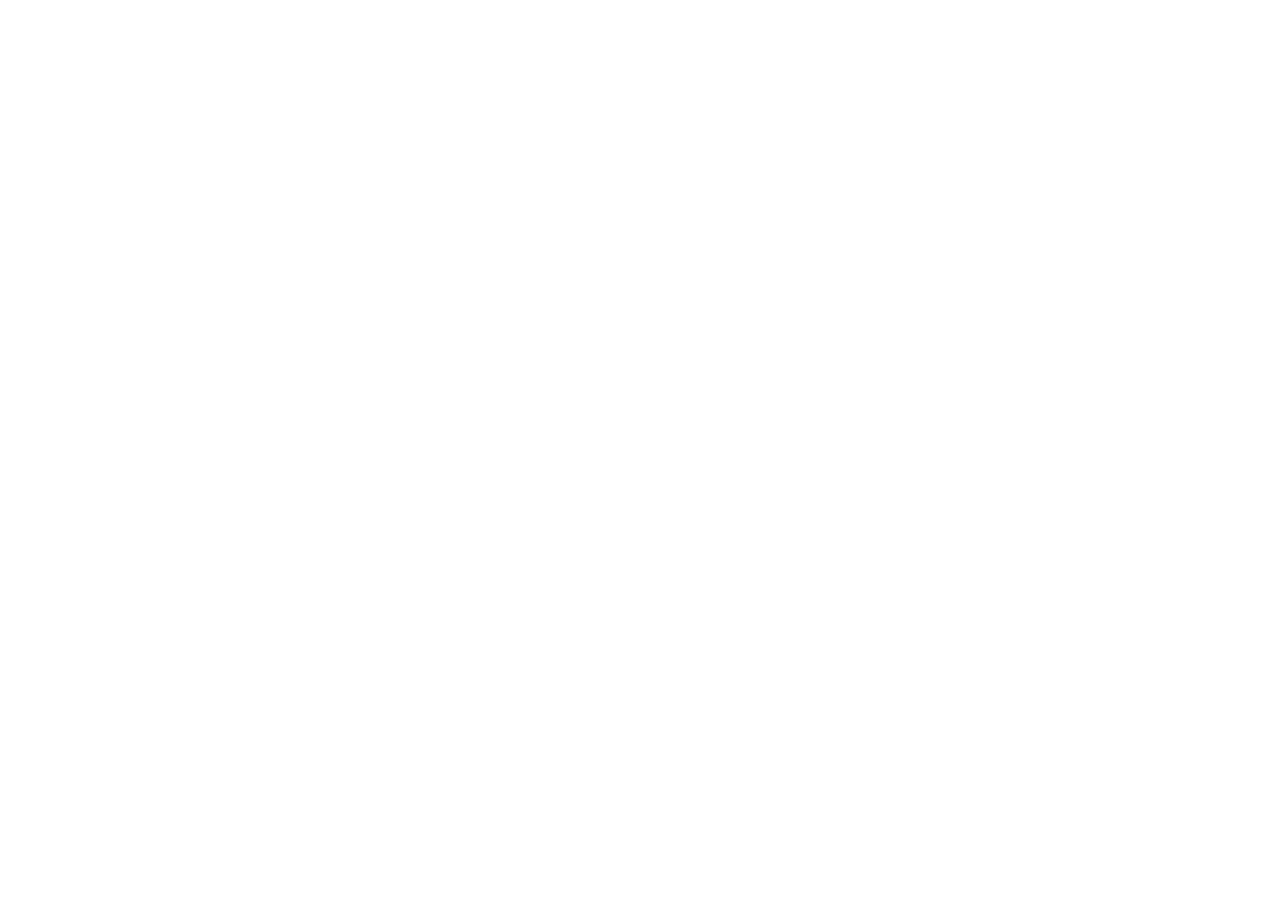
==== index.html @ 9c591a5d "first commit" ====
<!DOCTYPE html>
<html lang="en">
<head>
    <meta charset="UTF-8">
    <meta http-equiv="X-UA-Compatible" content="IE=edge">
    <meta name="viewport" content="width=device-width, initial-scale=1.0">
    <link href="https://cdn.jsdelivr.net/npm/bootstrap@5.0.0-beta2/dist/css/bootstrap.min.css" rel="stylesheet" integrity="sha384-BmbxuPwQa2lc/FVzBcNJ7UAyJxM6wuqIj61tLrc4wSX0szH/Ev+nYRRuWlolflfl" crossorigin="anonymous">
    <script src="https://cdn.jsdelivr.net/npm/bootstrap@5.0.0-beta2/dist/js/bootstrap.bundle.min.js" integrity="sha384-b5kHyXgcpbZJO/tY9Ul7kGkf1S0CWuKcCD38l8YkeH8z8QjE0GmW1gYU5S9FOnJ0" crossorigin="anonymous"></script>
    <title>Document</title>
</head>
<body>
    
</body>
</html>
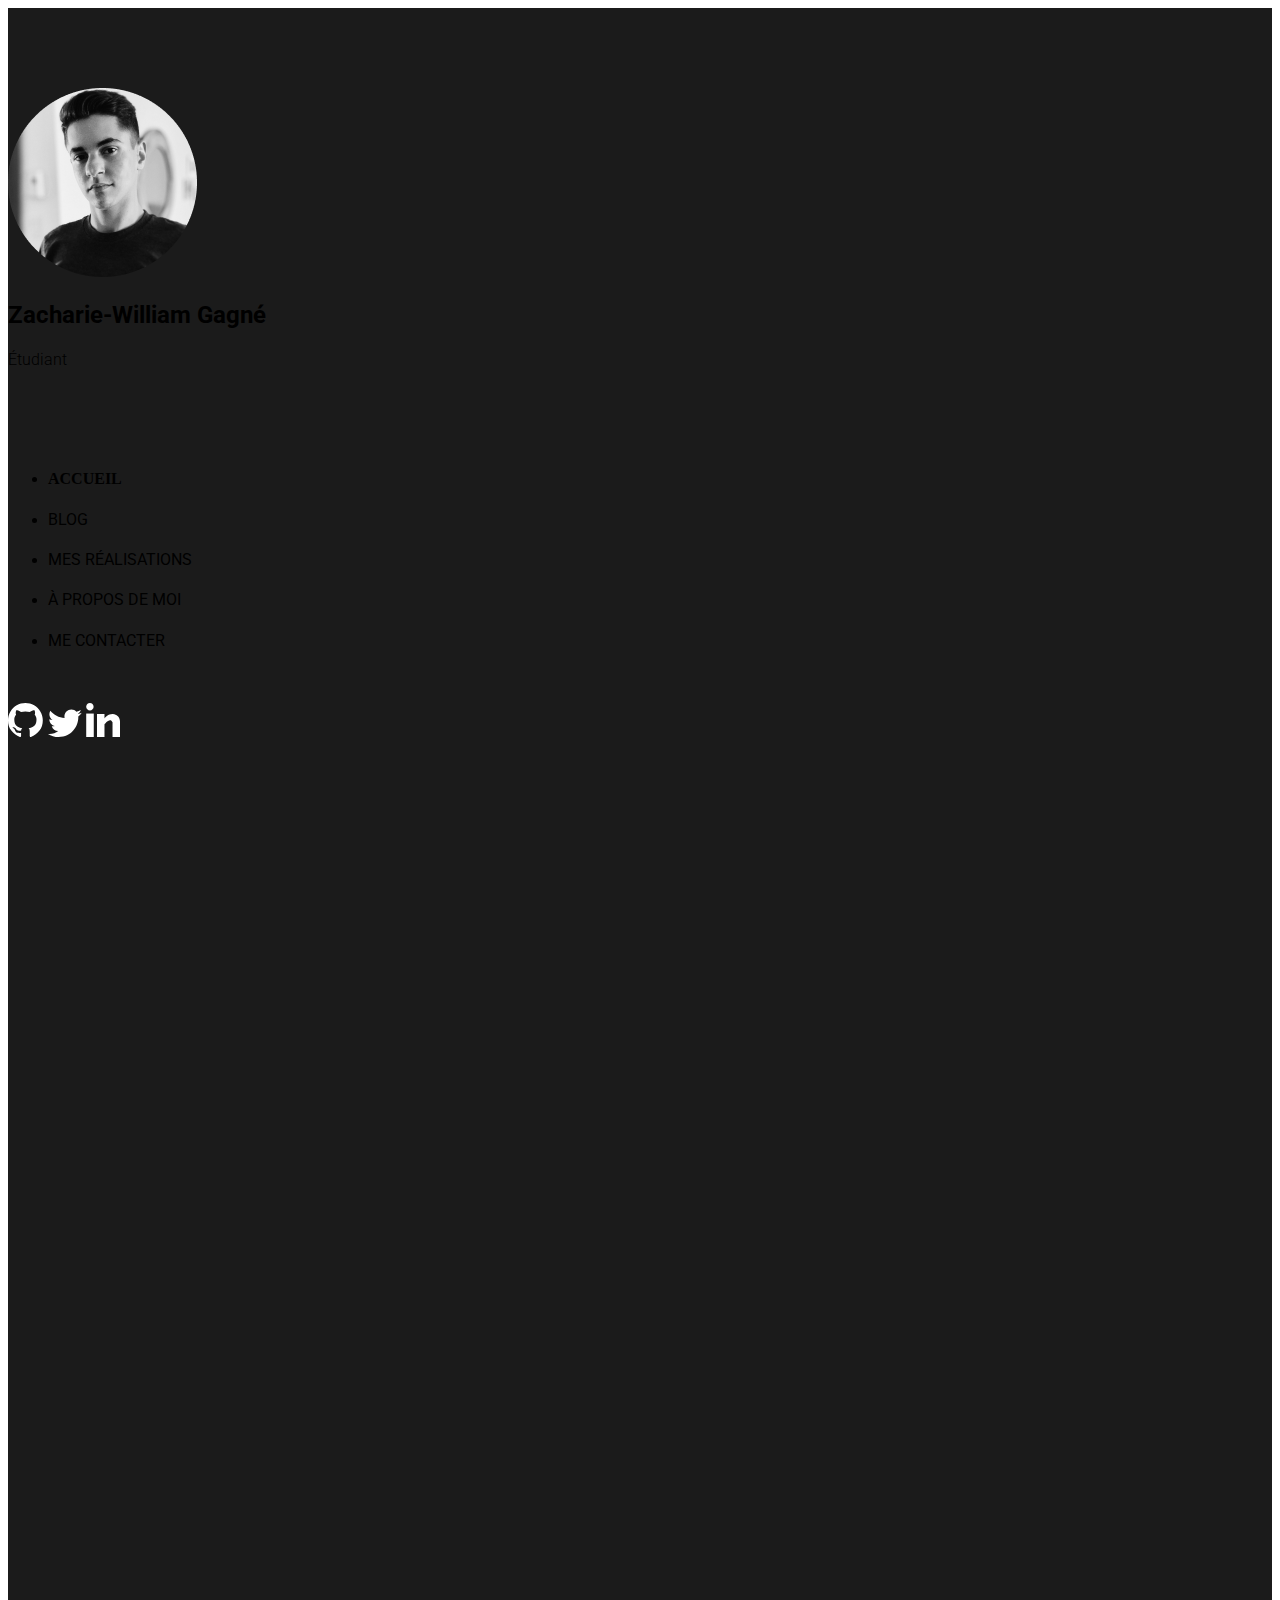
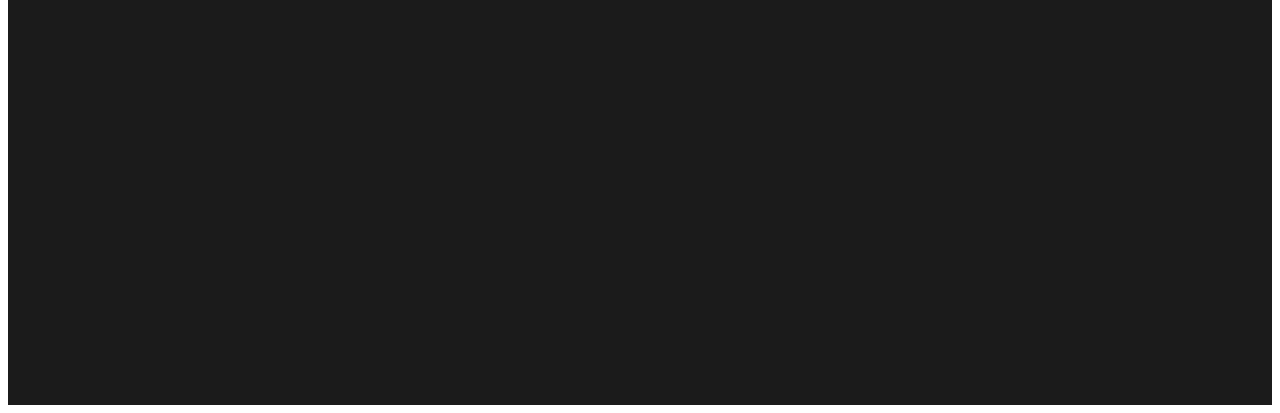
==== commit 076cc84d: "did the home page" ====
--- a/index.html
+++ b/index.html
@@ -4,11 +4,34 @@
     <meta charset="UTF-8">
     <meta http-equiv="X-UA-Compatible" content="IE=edge">
     <meta name="viewport" content="width=device-width, initial-scale=1.0">
+    <link rel="stylesheet" href="/style.css">
     <link href="https://cdn.jsdelivr.net/npm/bootstrap@5.0.0-beta2/dist/css/bootstrap.min.css" rel="stylesheet" integrity="sha384-BmbxuPwQa2lc/FVzBcNJ7UAyJxM6wuqIj61tLrc4wSX0szH/Ev+nYRRuWlolflfl" crossorigin="anonymous">
     <script src="https://cdn.jsdelivr.net/npm/bootstrap@5.0.0-beta2/dist/js/bootstrap.bundle.min.js" integrity="sha384-b5kHyXgcpbZJO/tY9Ul7kGkf1S0CWuKcCD38l8YkeH8z8QjE0GmW1gYU5S9FOnJ0" crossorigin="anonymous"></script>
     <title>Document</title>
 </head>
 <body>
-    
+    <div class="container-fluid">
+       
+            <div class="col-2 dark-grey position-fixed row justify-content-center">
+            <img src="/img/zac.png" alt="zac" class="mt-10 zac img-fluid">
+            <h2 class="text-white text-center roboto bold pt-3">Zacharie-William Gagné</h2>   
+            <h4 class="text-white text-center roboto light">Étudiant</h4>
+            <ul>
+            <li><h4 class="text-success text-center mt-accueil">ACCUEIL</h4></li>
+            <li><h4 class="text-white roboto regular text-center p-2">BLOG</h4></li>
+            <li><h4 class="text-white roboto regular text-center p-2">MES RÉALISATIONS</h4></li>
+            <li><h4 class="text-white roboto regular text-center p-2">À PROPOS DE MOI</h4></li>
+            <li><h4 class="text-white roboto regular text-center p-2">ME CONTACTER</h4></li>
+            </ul>
+            
+
+
+            <img src="/img/github.svg" alt="github" class="col-3 img-fluid logos mt-2">
+            <img src="/img/twitter.svg" alt="twitter" class="col-3 img-fluid logos mt-2">
+            <img src="/img/linkedin.svg" alt="linkedin" class="col-3 img-fluid logos mt-2">
+        
+        </div>
+        
+  
 </body>
 </html>--- a/style.css
+++ b/style.css
@@ -0,0 +1,49 @@
+@import url('https://fonts.googleapis.com/css2?family=Roboto:wght@300;400;500;700&display=swap');
+
+.dark-grey{
+    background-color: #1B1B1B !important;
+}
+
+.roboto{
+    font-family: 'Roboto', sans-serif !important;
+}
+
+.bold{
+    font-weight: 700 !important;
+}
+
+.light{
+    font-weight: 300 !important;
+}
+.regular{
+    font-weight: 400 ;
+}
+
+.mt-10{
+    margin-top: 5rem !important;
+}
+
+.mt-accueil{
+    padding-top: 5rem;
+}
+.mt-neg{
+    margin-top: -0.5rem  !important;
+}
+
+.zac{
+    max-width: 70% !important;
+}
+
+.logos{
+    max-width: 22% !important;
+    padding-top: 2rem !important;
+    padding-bottom: 100% !important;
+    
+}
+
+.main-menu{
+    min-height: 100%;
+}
+
+
+
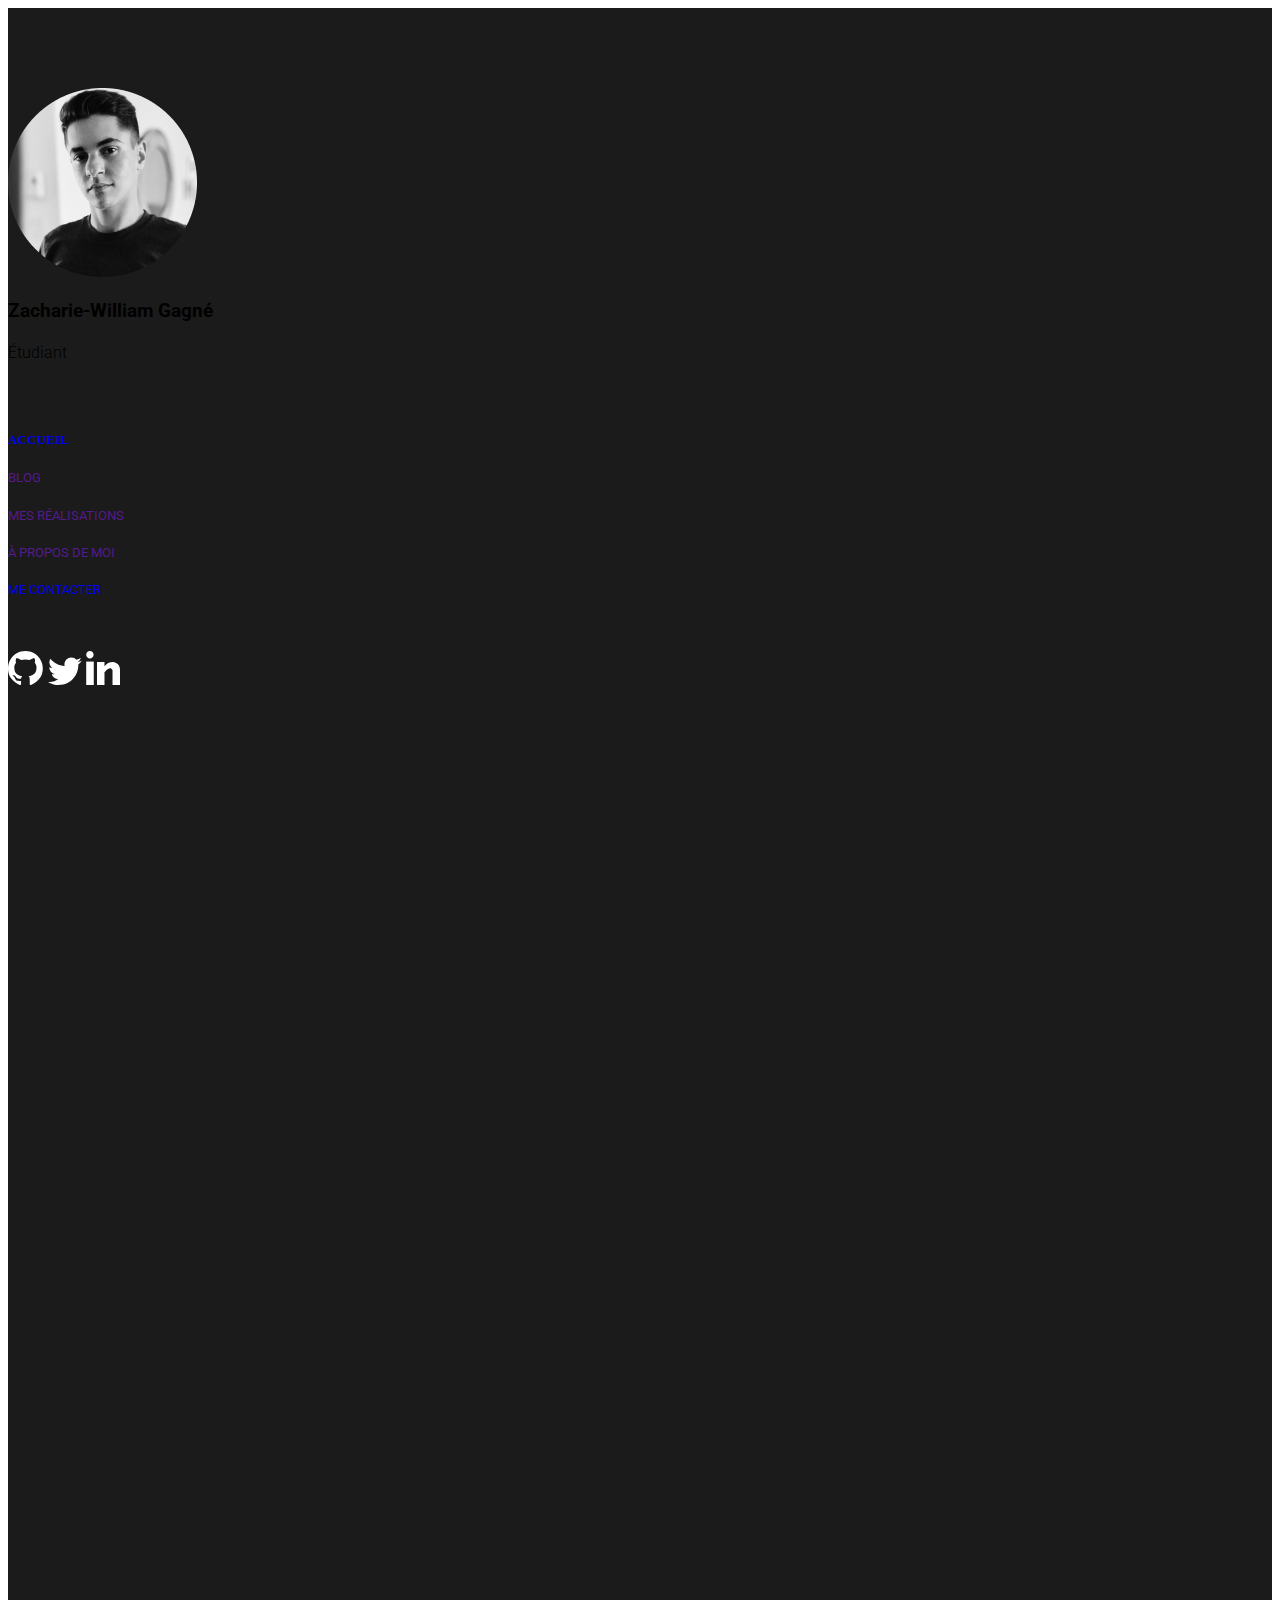
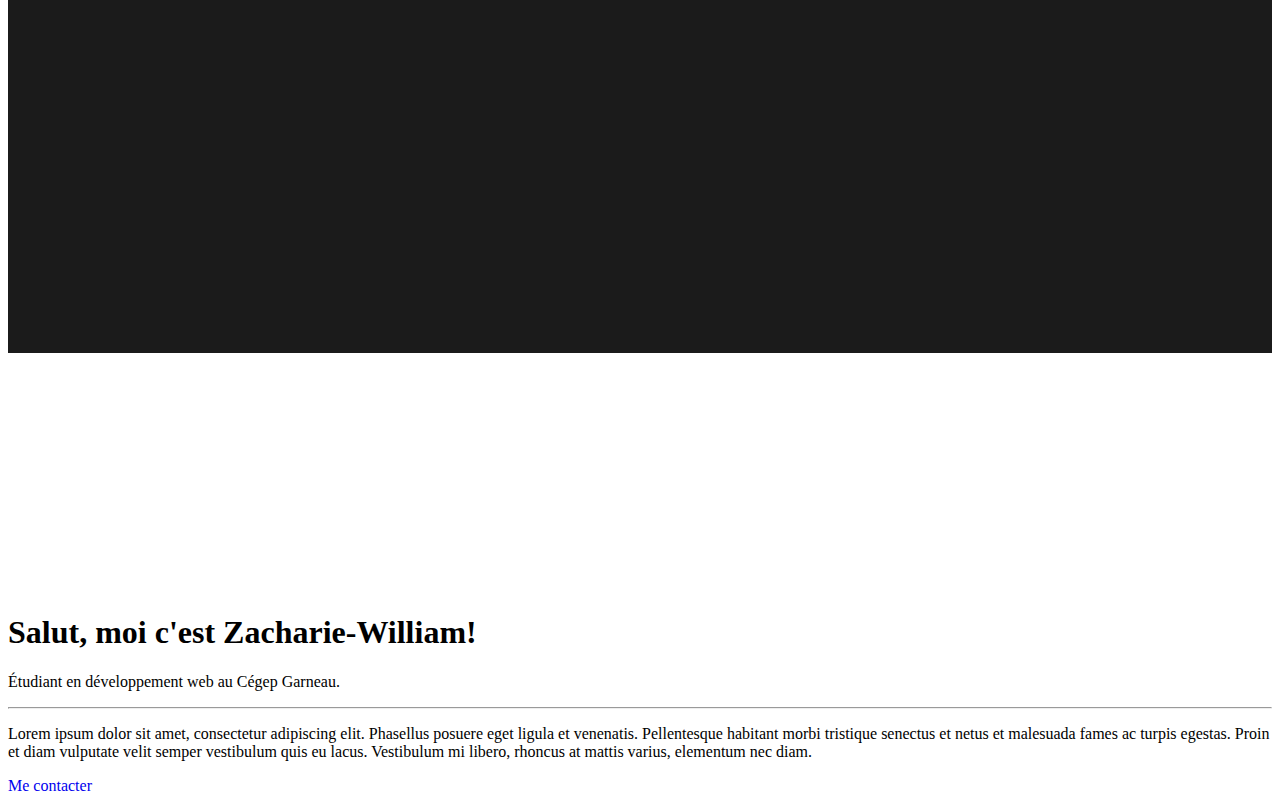
==== commit 9bc4984a: "added the form to contact me" ====
--- a/index.html
+++ b/index.html
@@ -7,31 +7,41 @@
     <link rel="stylesheet" href="/style.css">
     <link href="https://cdn.jsdelivr.net/npm/bootstrap@5.0.0-beta2/dist/css/bootstrap.min.css" rel="stylesheet" integrity="sha384-BmbxuPwQa2lc/FVzBcNJ7UAyJxM6wuqIj61tLrc4wSX0szH/Ev+nYRRuWlolflfl" crossorigin="anonymous">
     <script src="https://cdn.jsdelivr.net/npm/bootstrap@5.0.0-beta2/dist/js/bootstrap.bundle.min.js" integrity="sha384-b5kHyXgcpbZJO/tY9Ul7kGkf1S0CWuKcCD38l8YkeH8z8QjE0GmW1gYU5S9FOnJ0" crossorigin="anonymous"></script>
-    <title>Document</title>
+    <title>Zacharie-William Gagné | Étudiant</title>
 </head>
 <body>
     <div class="container-fluid">
        
-            <div class="col-2 dark-grey position-fixed row justify-content-center">
+            <div id="aside-menu" class="col-2 dark-grey position-fixed row justify-content-center">
             <img src="/img/zac.png" alt="zac" class="mt-10 zac img-fluid">
-            <h2 class="text-white text-center roboto bold pt-3">Zacharie-William Gagné</h2>   
+            <h3 class="text-white text-center roboto bold pt-3">Zacharie-William Gagné</h2>   
             <h4 class="text-white text-center roboto light">Étudiant</h4>
-            <ul>
-            <li><h4 class="text-success text-center mt-accueil">ACCUEIL</h4></li>
-            <li><h4 class="text-white roboto regular text-center p-2">BLOG</h4></li>
-            <li><h4 class="text-white roboto regular text-center p-2">MES RÉALISATIONS</h4></li>
-            <li><h4 class="text-white roboto regular text-center p-2">À PROPOS DE MOI</h4></li>
-            <li><h4 class="text-white roboto regular text-center p-2">ME CONTACTER</h4></li>
-            </ul>
-            
 
+          
+            <a href="/index.html"><h5 class="text-success text-center mt-accueil">ACCUEIL</h4></a>
+            <a href=""><h5 class="roboto text-white regular text-center p-2">BLOG</h5></a>
+            <a href=""><h5 class="roboto text-white regular text-center p-2">MES RÉALISATIONS</h5></a>
+            <a href=""><h5 class="roboto text-white regular text-center p-2">À PROPOS DE MOI</h5></a>
+            <a href="/me-contacter.html"><h5 class="text-white roboto regular text-center p-2">ME CONTACTER</h5></a>
+           
 
             <img src="/img/github.svg" alt="github" class="col-3 img-fluid logos mt-2">
             <img src="/img/twitter.svg" alt="twitter" class="col-3 img-fluid logos mt-2">
             <img src="/img/linkedin.svg" alt="linkedin" class="col-3 img-fluid logos mt-2">
         
         </div>
-        
-  
+        <div class="container-fluid offset-md-4 padding-top col-5">
+        <div class="jumbotron">
+            <h1 class="display-4">Salut, moi c'est Zacharie-William!</h1>
+            <p class="lead">Étudiant en développement web au Cégep Garneau.</p>
+            <hr class="my-4">
+            <p>Lorem ipsum dolor sit amet, consectetur adipiscing elit. Phasellus posuere eget ligula et venenatis. Pellentesque habitant morbi tristique senectus et netus et malesuada fames ac turpis egestas. Proin et diam vulputate velit semper vestibulum quis eu lacus. Vestibulum mi libero, rhoncus at mattis varius, elementum nec diam.</p>
+            <p class="lead">
+              <a class="btn btn-success btn-lg" href="/me-contacter.html" role="button">Me contacter</a>
+            </p>
+          </div>
+        </div>
+
+</div>
 </body>
 </html>--- a/style.css
+++ b/style.css
@@ -2,6 +2,10 @@
 
 .dark-grey{
     background-color: #1B1B1B !important;
+}
+
+.yellow{
+    color: #FFB90B !important;
 }
 
 .roboto{
@@ -24,7 +28,7 @@
 }
 
 .mt-accueil{
-    padding-top: 5rem;
+    padding-top: 3rem;
 }
 .mt-neg{
     margin-top: -0.5rem  !important;
@@ -35,7 +39,7 @@
 }
 
 .logos{
-    max-width: 22% !important;
+    max-width: 20% !important;
     padding-top: 2rem !important;
     padding-bottom: 100% !important;
     
@@ -45,5 +49,11 @@
     min-height: 100%;
 }
 
+.padding-top{
+    padding-top: 15rem;
+}
 
-
+a{
+    text-decoration: none !important;
+    
+}
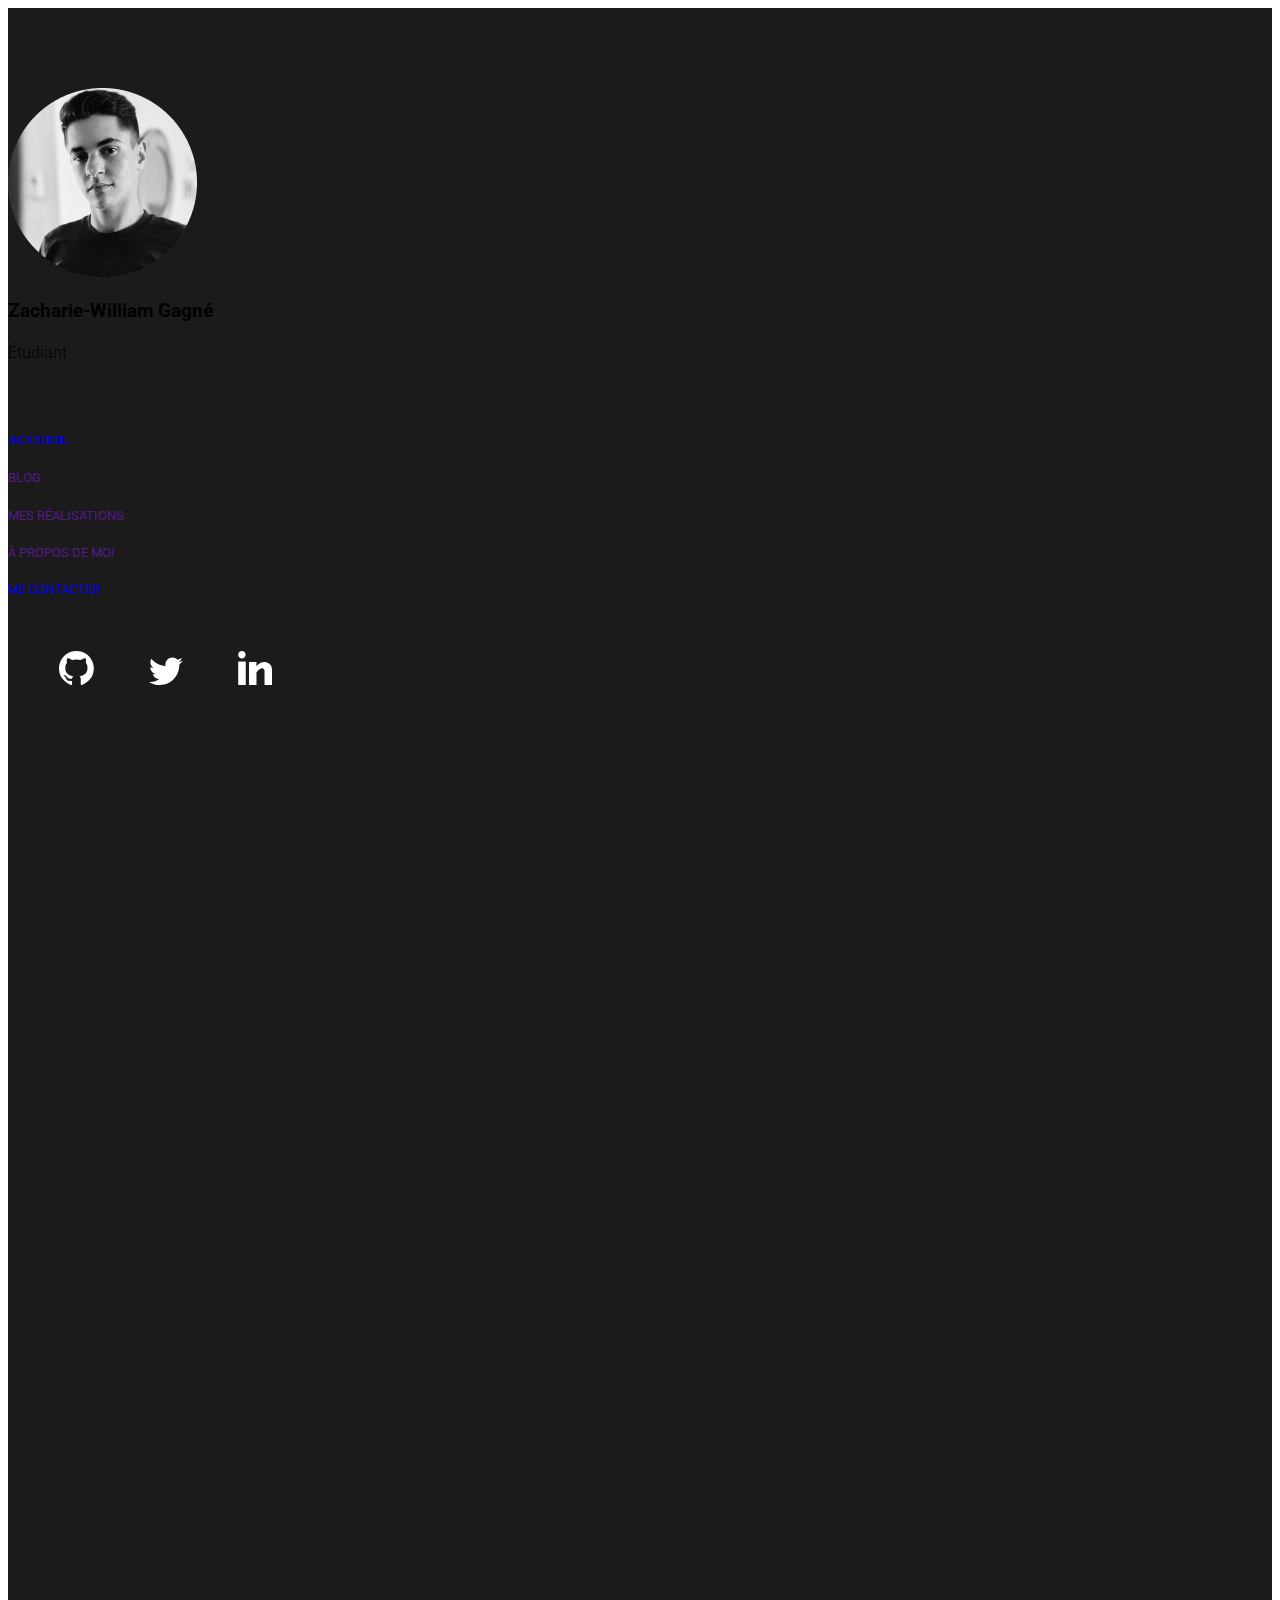
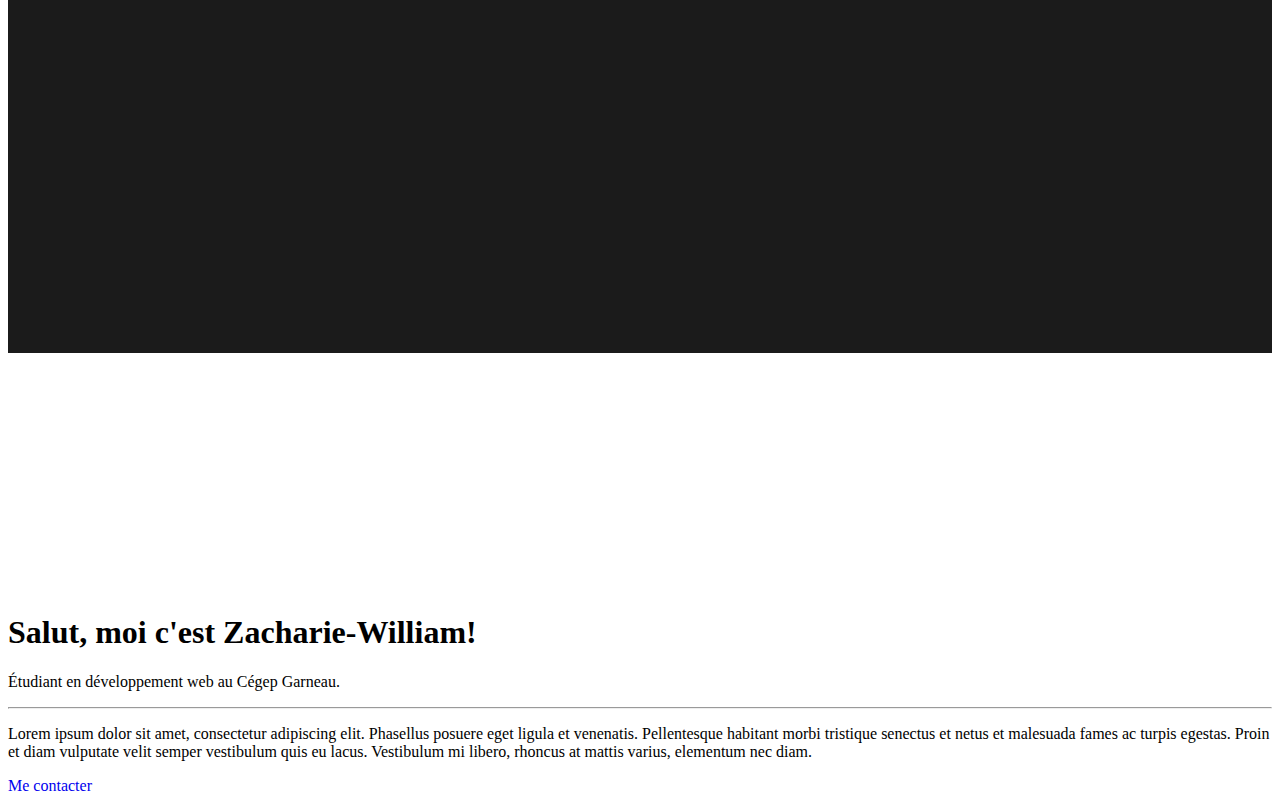
==== commit 31e18f3d: "corrected w3c on index.html" ====
--- a/index.html
+++ b/index.html
@@ -1,47 +1,65 @@
 <!DOCTYPE html>
 <html lang="en">
+
 <head>
-    <meta charset="UTF-8">
-    <meta http-equiv="X-UA-Compatible" content="IE=edge">
-    <meta name="viewport" content="width=device-width, initial-scale=1.0">
-    <link rel="stylesheet" href="/style.css">
-    <link href="https://cdn.jsdelivr.net/npm/bootstrap@5.0.0-beta2/dist/css/bootstrap.min.css" rel="stylesheet" integrity="sha384-BmbxuPwQa2lc/FVzBcNJ7UAyJxM6wuqIj61tLrc4wSX0szH/Ev+nYRRuWlolflfl" crossorigin="anonymous">
-    <script src="https://cdn.jsdelivr.net/npm/bootstrap@5.0.0-beta2/dist/js/bootstrap.bundle.min.js" integrity="sha384-b5kHyXgcpbZJO/tY9Ul7kGkf1S0CWuKcCD38l8YkeH8z8QjE0GmW1gYU5S9FOnJ0" crossorigin="anonymous"></script>
-    <title>Zacharie-William Gagné | Étudiant</title>
+  <meta charset="UTF-8">
+  <meta http-equiv="X-UA-Compatible" content="IE=edge">
+  <meta name="viewport" content="width=device-width, initial-scale=1.0">
+  <link rel="stylesheet" href="/style.css">
+  <link href="https://cdn.jsdelivr.net/npm/bootstrap@5.0.0-beta2/dist/css/bootstrap.min.css" rel="stylesheet"
+    integrity="sha384-BmbxuPwQa2lc/FVzBcNJ7UAyJxM6wuqIj61tLrc4wSX0szH/Ev+nYRRuWlolflfl" crossorigin="anonymous">
+  <script src="https://cdn.jsdelivr.net/npm/bootstrap@5.0.0-beta2/dist/js/bootstrap.bundle.min.js"
+    integrity="sha384-b5kHyXgcpbZJO/tY9Ul7kGkf1S0CWuKcCD38l8YkeH8z8QjE0GmW1gYU5S9FOnJ0"
+    crossorigin="anonymous"></script>
+  <title>Zacharie-William Gagné | Étudiant</title>
 </head>
+
 <body>
-    <div class="container-fluid">
-       
-            <div id="aside-menu" class="col-2 dark-grey position-fixed row justify-content-center">
-            <img src="/img/zac.png" alt="zac" class="mt-10 zac img-fluid">
-            <h3 class="text-white text-center roboto bold pt-3">Zacharie-William Gagné</h2>   
-            <h4 class="text-white text-center roboto light">Étudiant</h4>
+  <div class="container-fluid">
 
-          
-            <a href="/index.html"><h5 class="text-success text-center mt-accueil">ACCUEIL</h4></a>
-            <a href=""><h5 class="roboto text-white regular text-center p-2">BLOG</h5></a>
-            <a href=""><h5 class="roboto text-white regular text-center p-2">MES RÉALISATIONS</h5></a>
-            <a href=""><h5 class="roboto text-white regular text-center p-2">À PROPOS DE MOI</h5></a>
-            <a href="/me-contacter.html"><h5 class="text-white roboto regular text-center p-2">ME CONTACTER</h5></a>
-           
+    <div class="col-2 dark-grey position-fixed row justify-content-center">
+      <img src="/img/zac.png" alt="zac" class="mt-10 zac img-fluid">
+      <h3 class="text-white text-center roboto bold pt-3">Zacharie-William Gagné</h3>
+      <h4 class="text-white text-center roboto light">Étudiant</h4>
 
-            <img src="/img/github.svg" alt="github" class="col-3 img-fluid logos mt-2">
-            <img src="/img/twitter.svg" alt="twitter" class="col-3 img-fluid logos mt-2">
-            <img src="/img/linkedin.svg" alt="linkedin" class="col-3 img-fluid logos mt-2">
-        
-        </div>
-        <div class="container-fluid offset-md-4 padding-top col-5">
-        <div class="jumbotron">
-            <h1 class="display-4">Salut, moi c'est Zacharie-William!</h1>
-            <p class="lead">Étudiant en développement web au Cégep Garneau.</p>
-            <hr class="my-4">
-            <p>Lorem ipsum dolor sit amet, consectetur adipiscing elit. Phasellus posuere eget ligula et venenatis. Pellentesque habitant morbi tristique senectus et netus et malesuada fames ac turpis egestas. Proin et diam vulputate velit semper vestibulum quis eu lacus. Vestibulum mi libero, rhoncus at mattis varius, elementum nec diam.</p>
-            <p class="lead">
-              <a class="btn btn-success btn-lg" href="/me-contacter.html" role="button">Me contacter</a>
-            </p>
-          </div>
-        </div>
 
+      <a href="/index.html">
+        <h5 class="text-success text-center mt-accueil">ACCUEIL</h5>
+      </a>
+      <a href="">
+        <h5 class="text-white roboto regular text-center p-2">BLOG</h5>
+      </a>
+      <a href="">
+        <h5 class="text-white roboto regular text-center p-2">MES RÉALISATIONS</h5>
+      </a>
+      <a href="">
+        <h5 class="text-white roboto regular text-center p-2">À PROPOS DE MOI</h5>
+      </a>
+      <a href="/me-contacter.html">
+        <h5 class="text-white roboto regular text-center p-2">ME CONTACTER</h5>
+      </a>
+   
+<article class="container text-center">
+      <a href="https://github.com/zwgagne"><img src="/img/github.svg" alt="github" class="col-3 logo mt-2"></a>
+      <a href="https://twitter.com/zwgagne"><img src="/img/twitter.svg" alt="twitter" class="col-3 logo mt-2"></a>
+      <a href="https://ca.linkedin.com/in/zacharie-william-gagné-448867173"><img src="/img/linkedin.svg" alt="linkedin" class="col-3 logo mt-2"></a>
+
+    </article>
+  </div>
+ 
+<div class="container-fluid offset-md-4 padding-top col-5">
+  <div class="jumbotron">
+      <h1 class="display-4">Salut, moi c'est Zacharie-William!</h1>
+      <p class="lead">Étudiant en développement web au Cégep Garneau.</p>
+      <hr class="my-4">
+      <p>Lorem ipsum dolor sit amet, consectetur adipiscing elit. Phasellus posuere eget ligula et venenatis. Pellentesque habitant morbi tristique senectus et netus et malesuada fames ac turpis egestas. Proin et diam vulputate velit semper vestibulum quis eu lacus. Vestibulum mi libero, rhoncus at mattis varius, elementum nec diam.</p>
+      <p class="lead">
+        <a class="btn btn-success btn-lg" href="/me-contacter.html" role="button">Me contacter</a>
+      </p>
+    </div>
+  </div>
 </div>
+
 </body>
+
 </html>--- a/style.css
+++ b/style.css
@@ -38,11 +38,12 @@
     max-width: 70% !important;
 }
 
-.logos{
+.logo{
     max-width: 20% !important;
     padding-top: 2rem !important;
     padding-bottom: 100% !important;
-    
+    padding-left: 4%;
+   
 }
 
 .main-menu{
@@ -55,5 +56,5 @@
 
 a{
     text-decoration: none !important;
-    
+  
 }
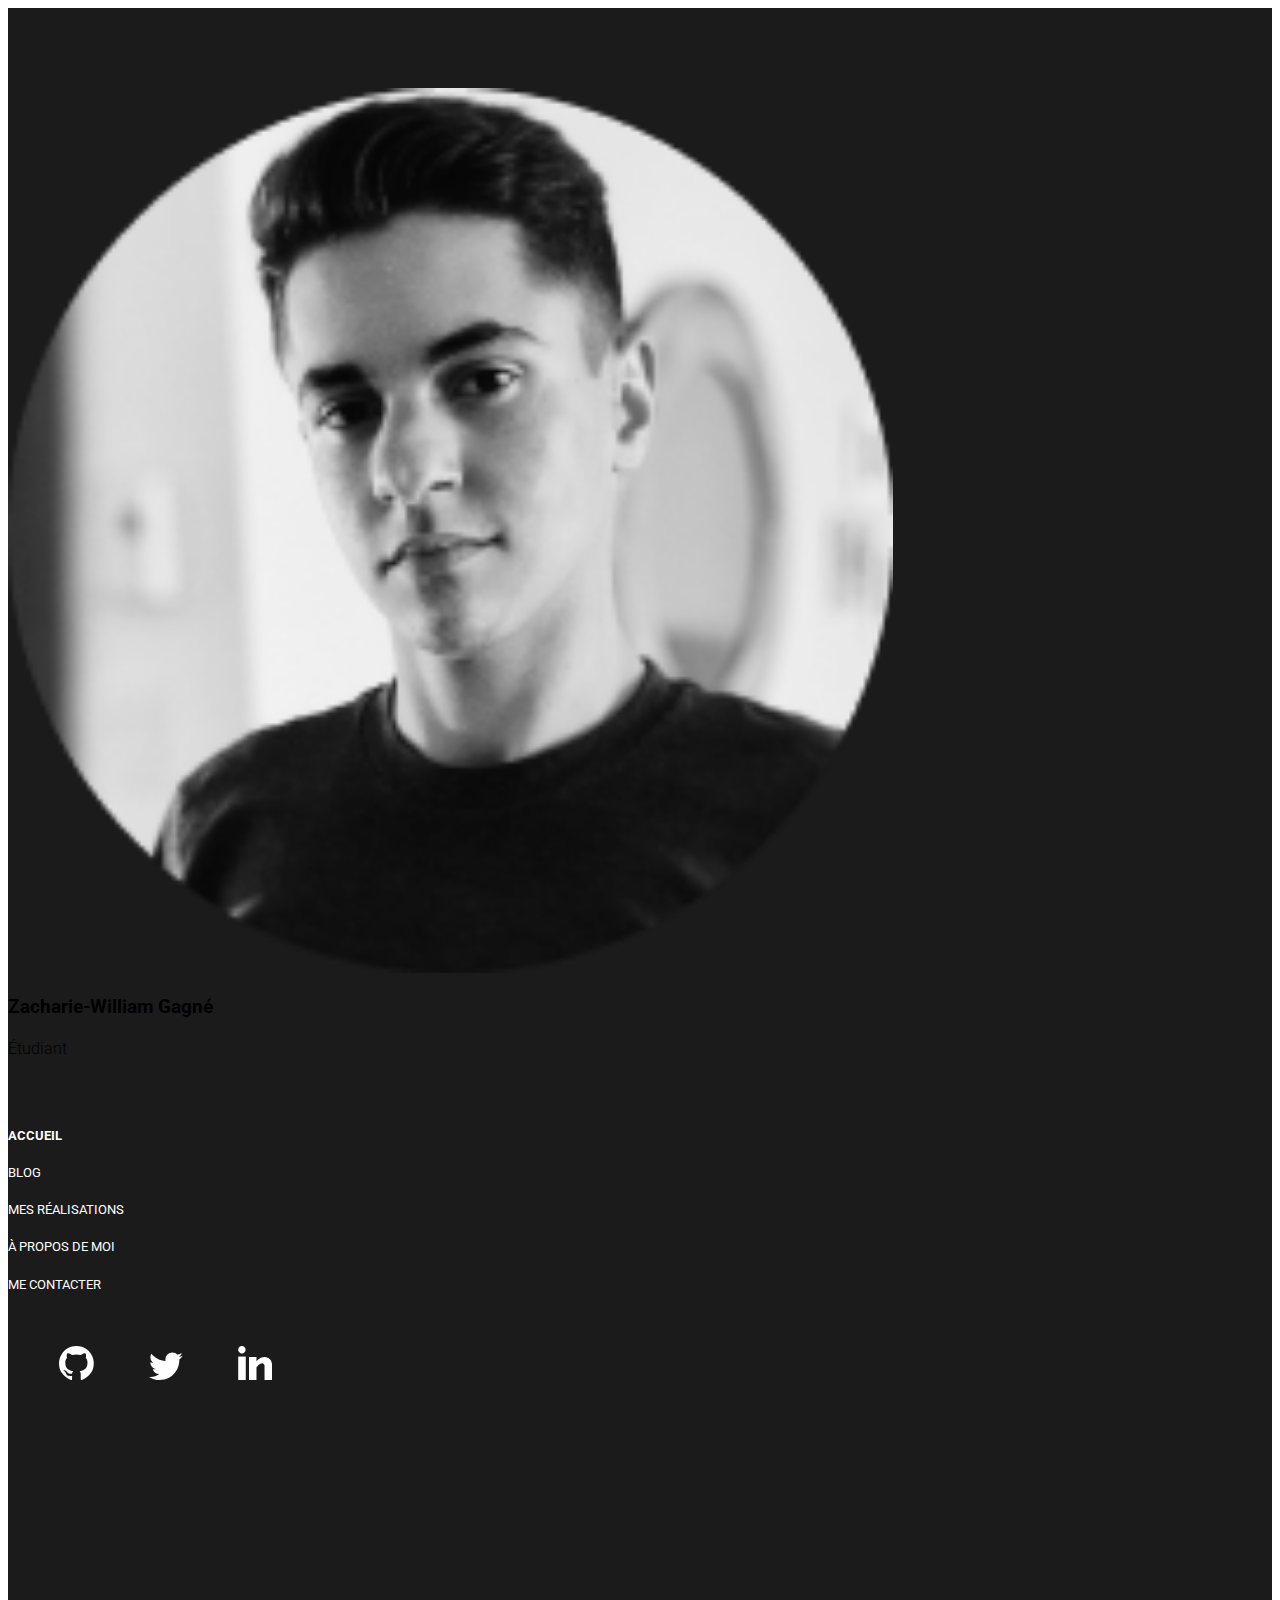
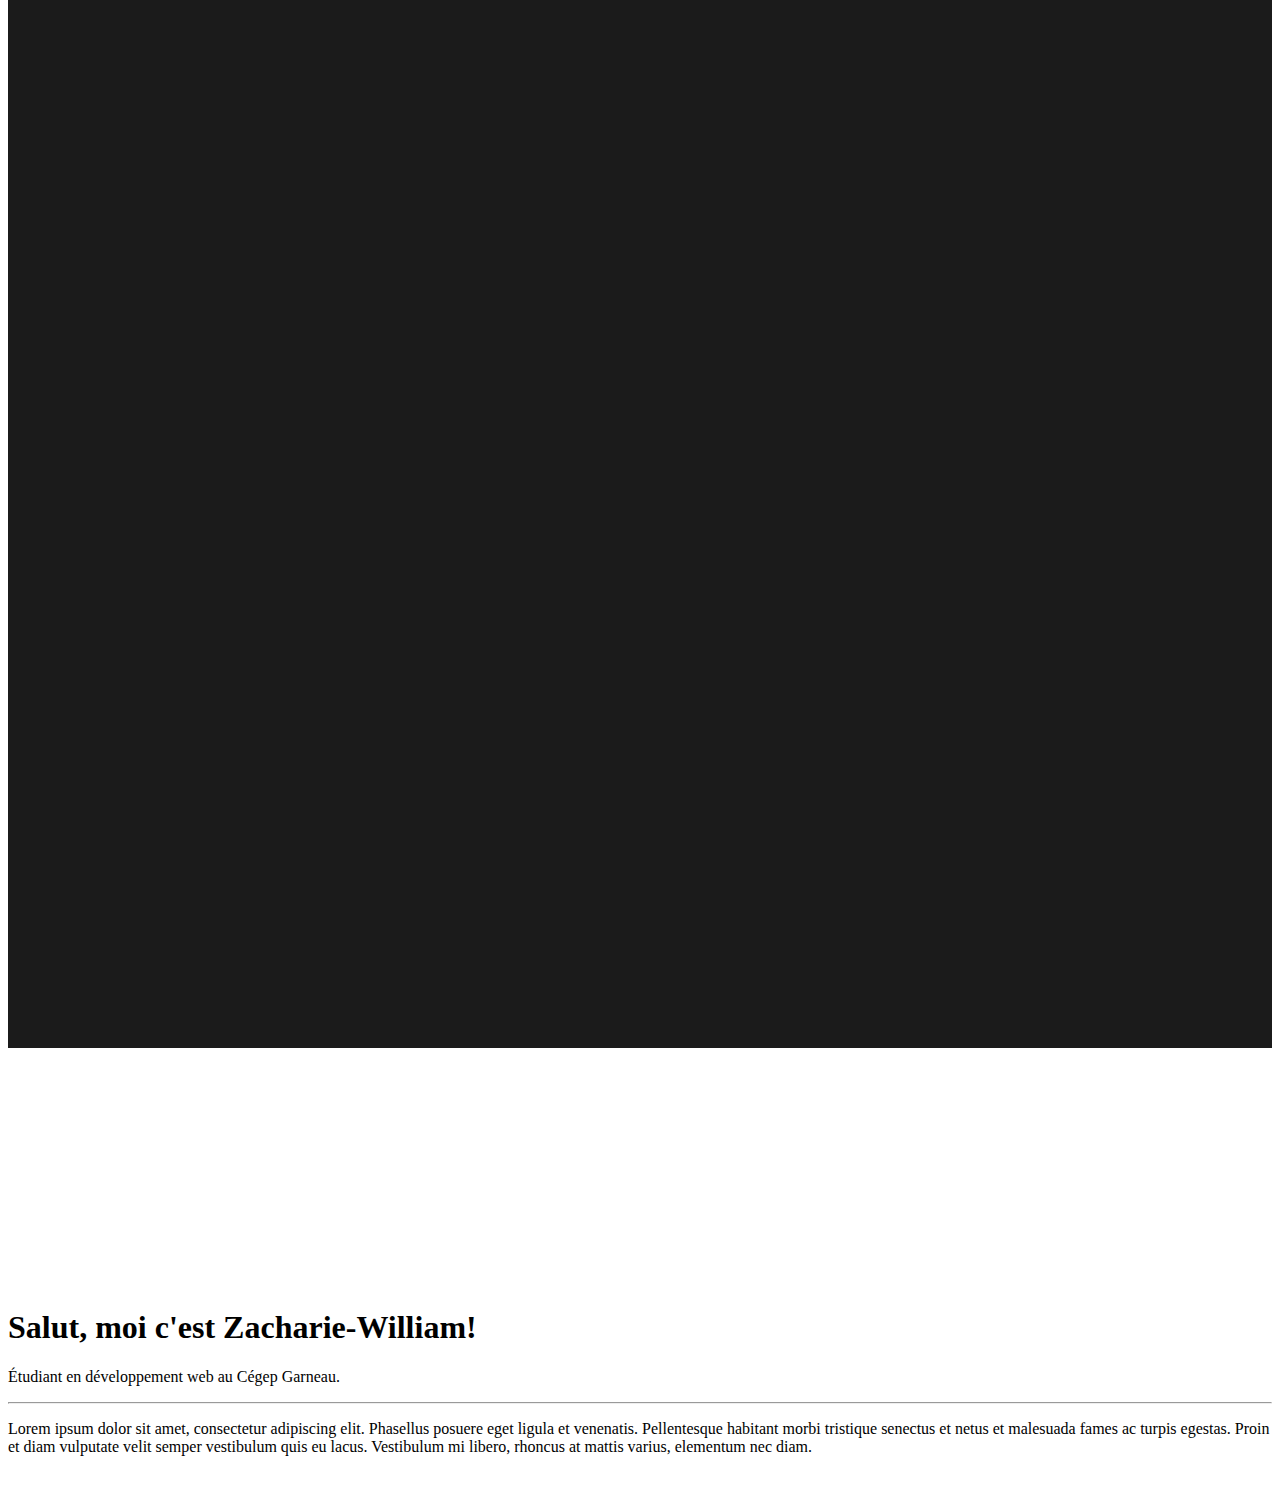
==== commit 948ddaf0: "did the moi page" ====
--- a/index.html
+++ b/index.html
@@ -1,5 +1,5 @@
 <!DOCTYPE html>
-<html lang="en">
+<html lang="fr">
 
 <head>
   <meta charset="UTF-8">
@@ -16,27 +16,30 @@
 
 <body>
   <div class="container-fluid">
+    
 
-    <div class="col-2 dark-grey position-fixed row justify-content-center">
+    <div class="col-2 dark-grey position-fixed row justify-content-center main-menu">
       <img src="/img/zac.png" alt="zac" class="mt-10 zac img-fluid">
+
+
       <h3 class="text-white text-center roboto bold pt-3">Zacharie-William Gagné</h3>
       <h4 class="text-white text-center roboto light">Étudiant</h4>
 
 
       <a href="/index.html">
-        <h5 class="text-success text-center mt-accueil">ACCUEIL</h5>
+        <h5 class="roboto text-center mt-accueil">ACCUEIL</h5>
       </a>
-      <a href="">
-        <h5 class="text-white roboto regular text-center p-2">BLOG</h5>
+      <a href="/blog.html">
+        <h5 class="roboto regular text-center p-2">BLOG</h5>
       </a>
-      <a href="">
-        <h5 class="text-white roboto regular text-center p-2">MES RÉALISATIONS</h5>
+      <a href="/mes-realisations.html">
+        <h5 class="roboto regular text-center p-2">MES RÉALISATIONS</h5>
       </a>
-      <a href="">
-        <h5 class="text-white roboto regular text-center p-2">À PROPOS DE MOI</h5>
+      <a href="/moi.html">
+        <h5 class="roboto regular text-center p-2">À PROPOS DE MOI</h5>
       </a>
       <a href="/me-contacter.html">
-        <h5 class="text-white roboto regular text-center p-2">ME CONTACTER</h5>
+        <h5 class="roboto regular text-center p-2">ME CONTACTER</h5>
       </a>
    
 <article class="container text-center">
@@ -45,7 +48,8 @@
       <a href="https://ca.linkedin.com/in/zacharie-william-gagné-448867173"><img src="/img/linkedin.svg" alt="linkedin" class="col-3 logo mt-2"></a>
 
     </article>
-  </div>
+  
+</div>
  
 <div class="container-fluid offset-md-4 padding-top col-5">
   <div class="jumbotron">
@@ -58,6 +62,7 @@
       </p>
     </div>
   </div>
+
 </div>
 
 </body>
--- a/style.css
+++ b/style.css
@@ -5,7 +5,7 @@
 }
 
 .yellow{
-    color: #FFB90B !important;
+    background-color: #FFB90B !important;
 }
 
 .roboto{
@@ -35,7 +35,7 @@
 }
 
 .zac{
-    max-width: 70% !important;
+    width: 70% !important;
 }
 
 .logo{
@@ -47,7 +47,7 @@
 }
 
 .main-menu{
-    min-height: 100%;
+    min-height: 100% !important;
 }
 
 .padding-top{
@@ -58,3 +58,13 @@
     text-decoration: none !important;
   
 }
+
+a:hover{
+    color: #198754 !important;
+   
+}
+
+a:link, :visited{
+    color: white !important; 
+}
+
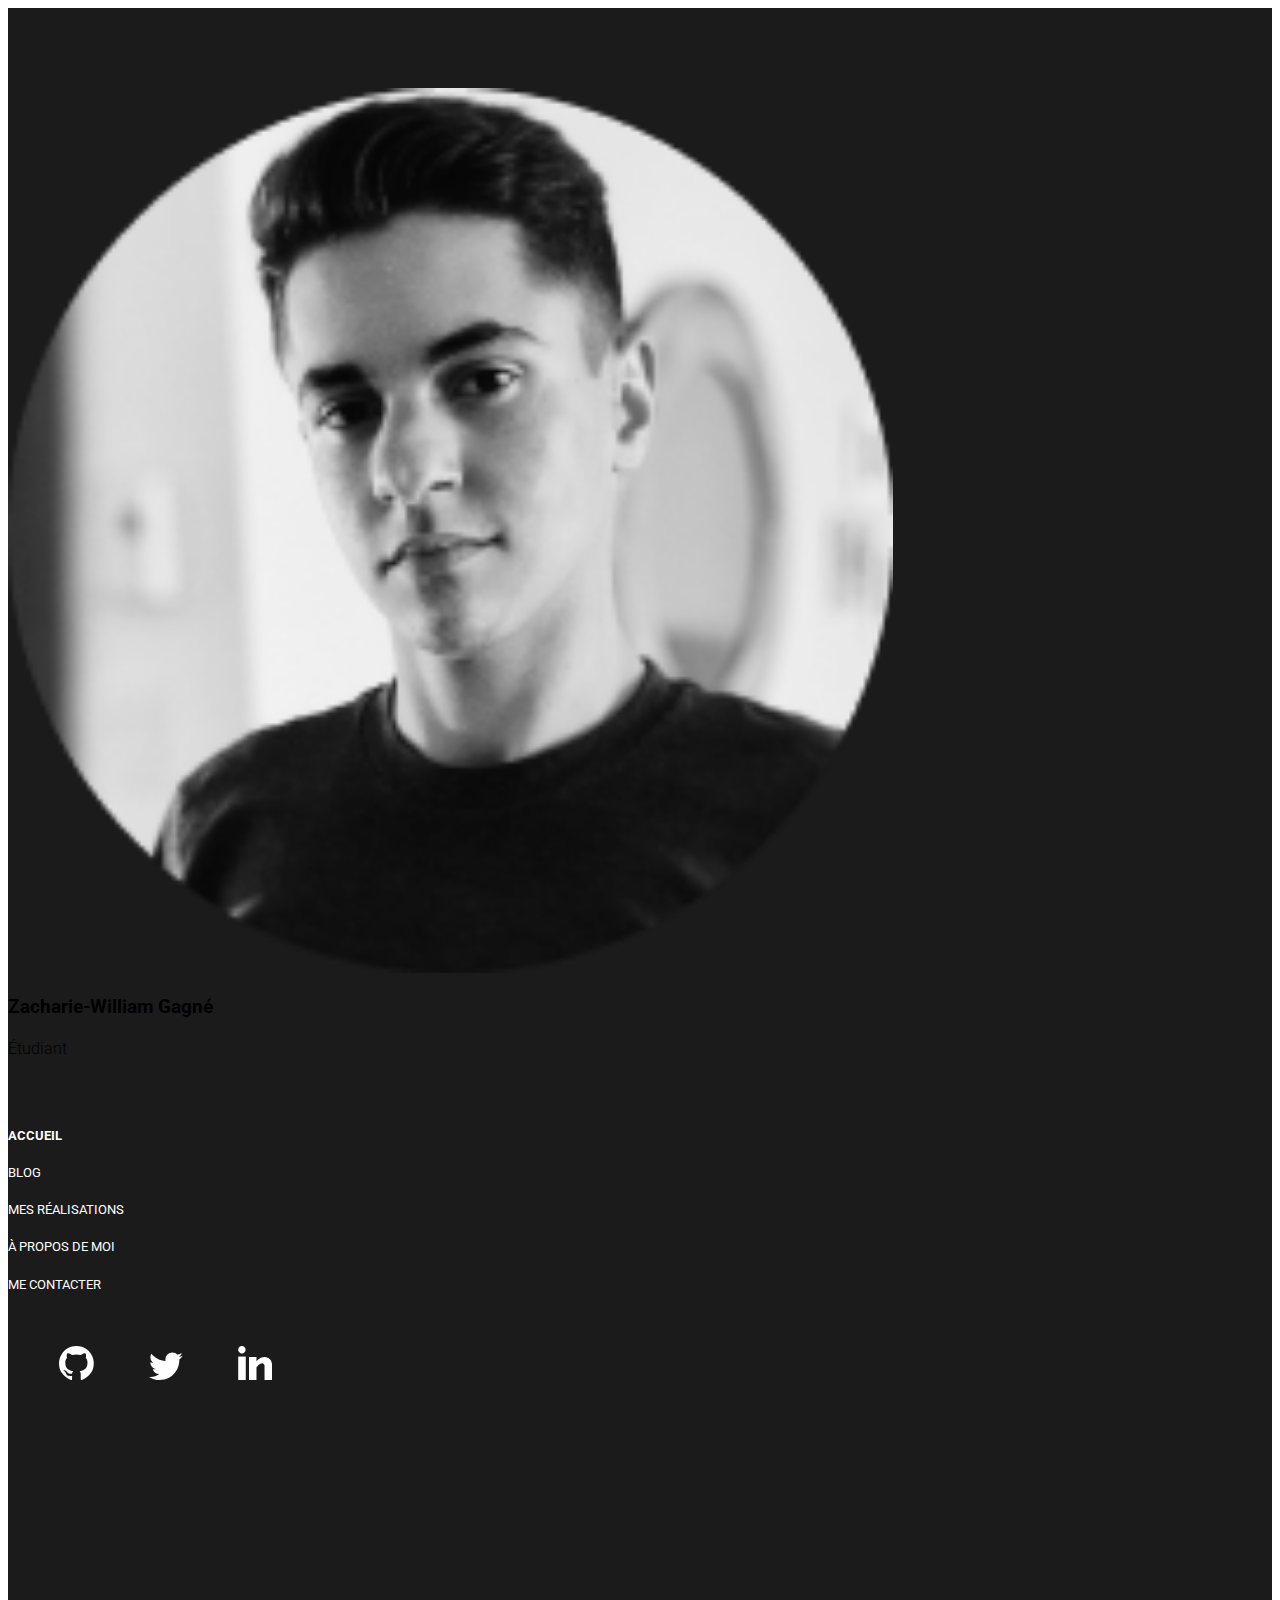
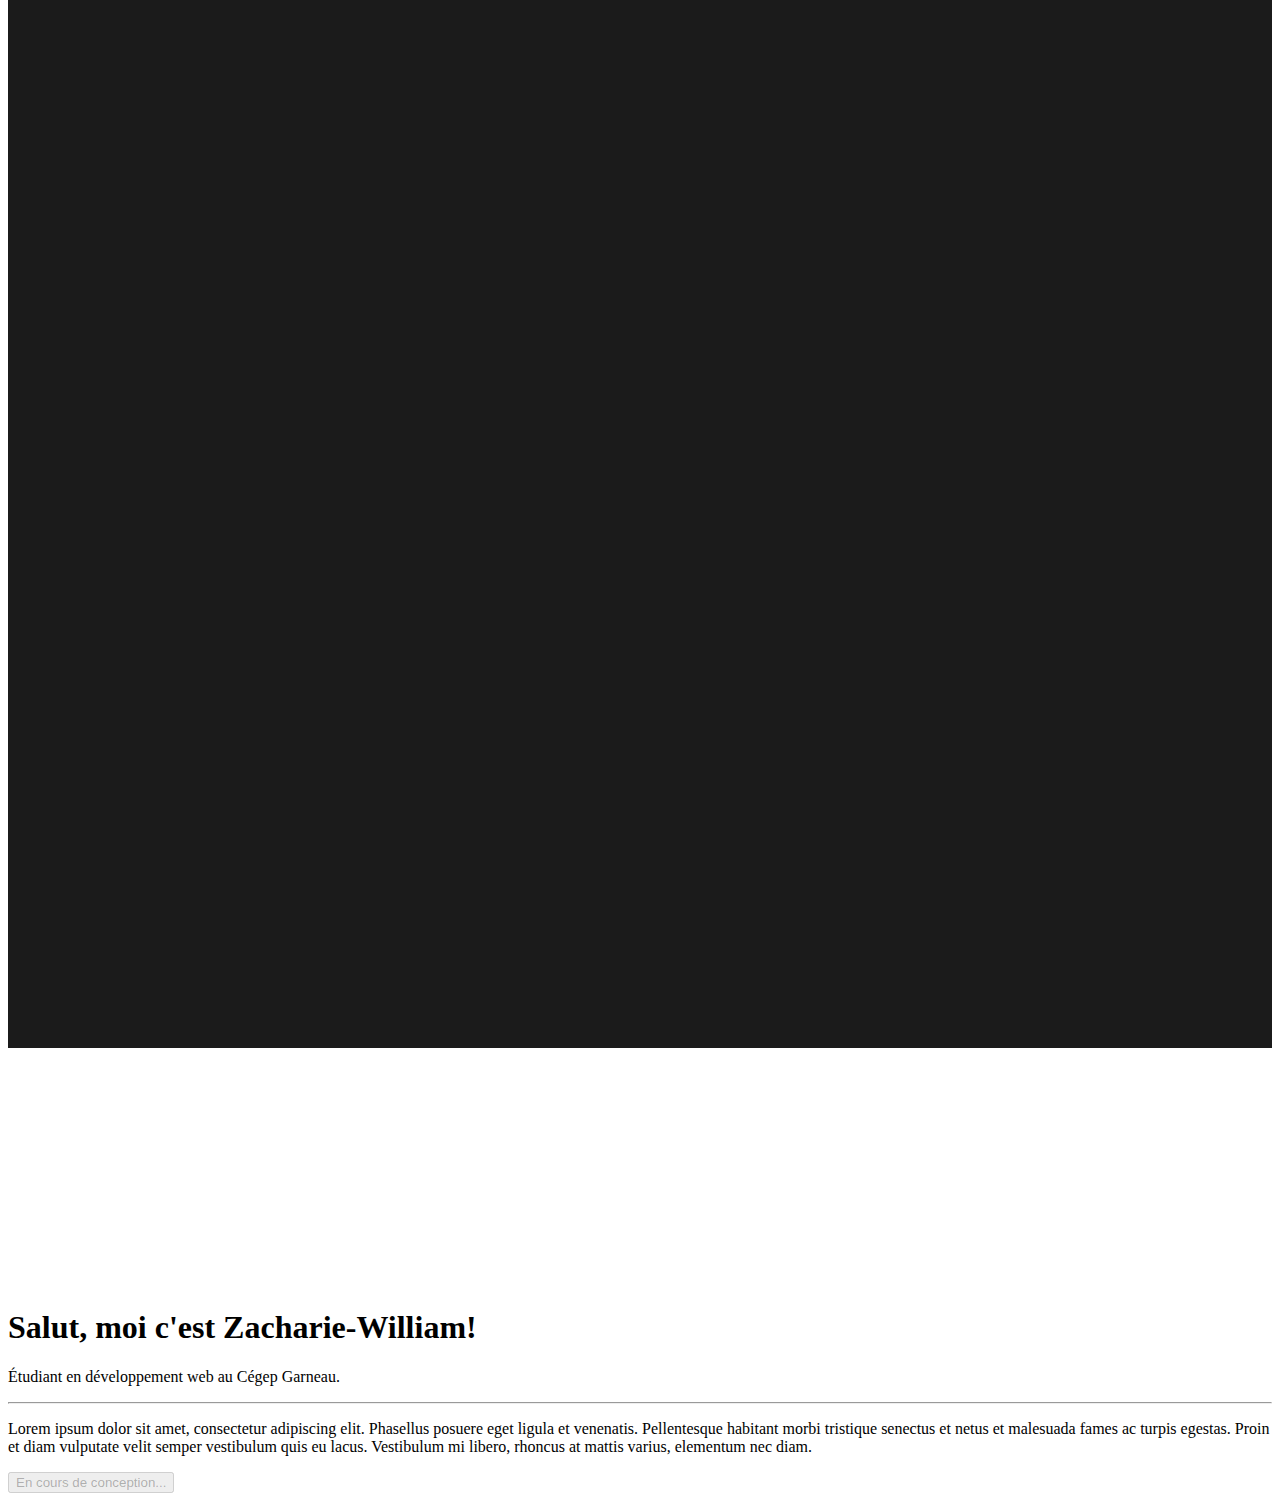
==== commit 1d41b2a8: "added a spinner" ====
--- a/index.html
+++ b/index.html
@@ -16,7 +16,7 @@
 
 <body>
   <div class="container-fluid">
-    
+
 
     <div class="col-2 dark-grey position-fixed row justify-content-center main-menu">
       <img src="/img/zac.png" alt="zac" class="mt-10 zac img-fluid">
@@ -41,29 +41,38 @@
       <a href="/me-contacter.html">
         <h5 class="roboto regular text-center p-2">ME CONTACTER</h5>
       </a>
-   
-<article class="container text-center">
-      <a href="https://github.com/zwgagne"><img src="/img/github.svg" alt="github" class="col-3 logo mt-2"></a>
-      <a href="https://twitter.com/zwgagne"><img src="/img/twitter.svg" alt="twitter" class="col-3 logo mt-2"></a>
-      <a href="https://ca.linkedin.com/in/zacharie-william-gagné-448867173"><img src="/img/linkedin.svg" alt="linkedin" class="col-3 logo mt-2"></a>
 
-    </article>
-  
-</div>
+      <article class="container text-center">
+        <a href="https://github.com/zwgagne"><img src="/img/github.svg" alt="github" class="col-3 logo mt-2"></a>
+        <a href="https://twitter.com/zwgagne"><img src="/img/twitter.svg" alt="twitter" class="col-3 logo mt-2"></a>
+        <a href="https://ca.linkedin.com/in/zacharie-william-gagné-448867173"><img src="/img/linkedin.svg"
+            alt="linkedin" class="col-3 logo mt-2"></a>
+
+      </article>
+
+    </div>
+
+    <div class="container-fluid offset-md-4 padding-top col-5">
+      <div class="jumbotron">
+        <h1 class="display-4">Salut, moi c'est Zacharie-William!</h1>
+        <p class="lead">Étudiant en développement web au Cégep Garneau.</p>
+        <hr class="my-4">
+        <p>Lorem ipsum dolor sit amet, consectetur adipiscing elit. Phasellus posuere eget ligula et venenatis.
+          Pellentesque habitant morbi tristique senectus et netus et malesuada fames ac turpis egestas. Proin et diam
+          vulputate velit semper vestibulum quis eu lacus. Vestibulum mi libero, rhoncus at mattis varius, elementum nec
+          diam.</p>
+        <p class="lead">
+          <button class="btn btn-success" type="button" disabled>
+            <span class="spinner-border spinner-border-sm" role="status" aria-hidden="true"></span>
+            En cours de conception...
+          </button>
+        </p>
+      </div>
+      
+    </div>
+
+  </div>
  
-<div class="container-fluid offset-md-4 padding-top col-5">
-  <div class="jumbotron">
-      <h1 class="display-4">Salut, moi c'est Zacharie-William!</h1>
-      <p class="lead">Étudiant en développement web au Cégep Garneau.</p>
-      <hr class="my-4">
-      <p>Lorem ipsum dolor sit amet, consectetur adipiscing elit. Phasellus posuere eget ligula et venenatis. Pellentesque habitant morbi tristique senectus et netus et malesuada fames ac turpis egestas. Proin et diam vulputate velit semper vestibulum quis eu lacus. Vestibulum mi libero, rhoncus at mattis varius, elementum nec diam.</p>
-      <p class="lead">
-        <a class="btn btn-success btn-lg" href="/me-contacter.html" role="button">Me contacter</a>
-      </p>
-    </div>
-  </div>
-
-</div>
 
 </body>
 
--- a/style.css
+++ b/style.css
@@ -59,12 +59,23 @@
   
 }
 
-a:hover{
-    color: #198754 !important;
-   
-}
-
 a:link, :visited{
     color: white !important; 
 }
 
+h5{
+    transition: all .1s linear;
+}
+
+h5:hover{
+    color: #FFB90B; 
+    font-size: 160%;
+}
+
+html{
+    scroll-behavior: smooth;
+}
+
+#layer_1{
+    rotate: 100;
+}